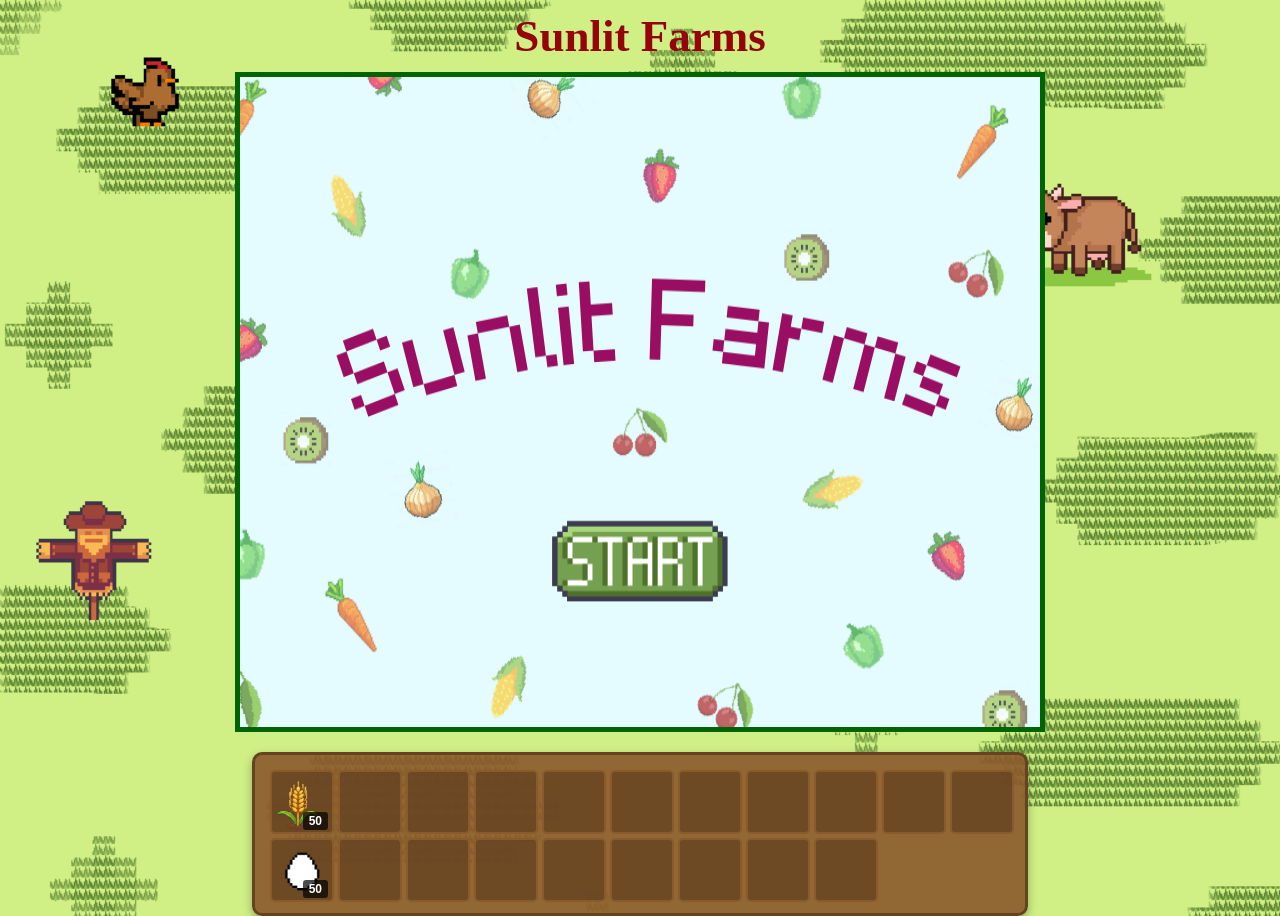
==== index.html @ b86c0515 "uploading farming-p5 game" ====
<!doctype html>
<html lang="en-us">

<head>
    <!-- include the p5 core library using the CDN -->
    <!-- script src="https://cdn.jsdelivr.net/npm/p5@1.11.10/lib/p5.min.js"></script -->

    <!-- include the p5.js library from a local file -->
    <script src="/p5/p5.min.js"></script>

    <!-- your custom sketch code -->
    <script src="sketch.js"></script>
    <link rel="stylesheet" href="style.css">
</head>

<body>
    <h1>Sunlit Farms</h1>
    <div id="game-wrapper">
        <div id="canvas-container">
        </div>
    </div>
    <div id="inventory-container">
        <div id="inventory-grid"></div>
    </div>
</body>

</html>
---- style.css ----
h1 {
    margin-top: 0px;
    margin-bottom: 10px;
    position: relative;
    z-index: 10;
    color: rgb(149, 3, 12); 
    font-family: 'Times New Roman', Times, serif;
    font-size:45px;
    font-weight: bolder;
    padding-top: 10px;
}
p{
    font-family: 'Times New Roman', Times, serif;
    color: white;
    font-style: italic;
    background-color: rgb(15, 66, 9);
    border-radius: 3px;
    padding: 5px;
 }


#game-wrapper {
    display: flex;
    flex-direction: column;
    justify-content: center;
    align-items: center;
    gap: 20px;
}

#canvas-container {
    position: relative;
    z-index: 1;
    display: flex;
    justify-content: center;
}

body {
    margin: 0;
    padding: 0;
    display: flex;
    flex-direction: column;
    justify-content: flex-start;
    align-items: center;
    min-height: 100vh;
    background-color: #f0f0f0;
    font-family: Arial, sans-serif;
    background: url("bgimg.png") no-repeat fixed;
    background-size: cover;
    font-family: sans-serif;
    text-align: center;    
}
        
main {
    display: flex;
    justify-content: center;
    align-items: center;
}

#inventory-container {
    position: relative;
    background-color: rgba(139, 90, 43, 0.9);
    padding: 15px;
    border-radius: 10px;
    box-shadow: 0 4px 10px rgba(0, 0, 0, 0.3);
    border: 3px solid #654321;
    z-index: 100;
    margin-top: 20px;
    display: flex;
    justify-content: center;
}

#inventory-grid {
    display: grid;
    grid-template-columns: repeat(11, 60px); /* 11 columns */
    grid-template-rows: repeat(2, 60px); /* 2 rows */
    gap: 8px;
    width: auto;
}

.inventory-slot {
    width: 60px;
    height: 60px;
    background-color: rgba(101, 67, 33, 0.8);
    border: 2px solid #8B5A2B;
    border-radius: 5px;
    display: flex;
    align-items: center;
    justify-content: center;
    position: relative;
}

.inventory-item {
    width: 100%;
    height: 100%;
    background-size: cover;
    background-position: center;
    cursor: grab;
    position: relative;
    border-radius: 3px;
}

.inventory-item:active {
    cursor: grabbing;
}

.inventory-item.dragging {
    cursor: grabbing !important;
}

.inventory-count {
    position: absolute;
    bottom: 2px;
    right: 4px;
    background-color: rgba(0, 0, 0, 0.7);
    color: white;
    padding: 2px 6px;
    border-radius: 3px;
    font-size: 12px;
    font-weight: bold;
    pointer-events: none;
}
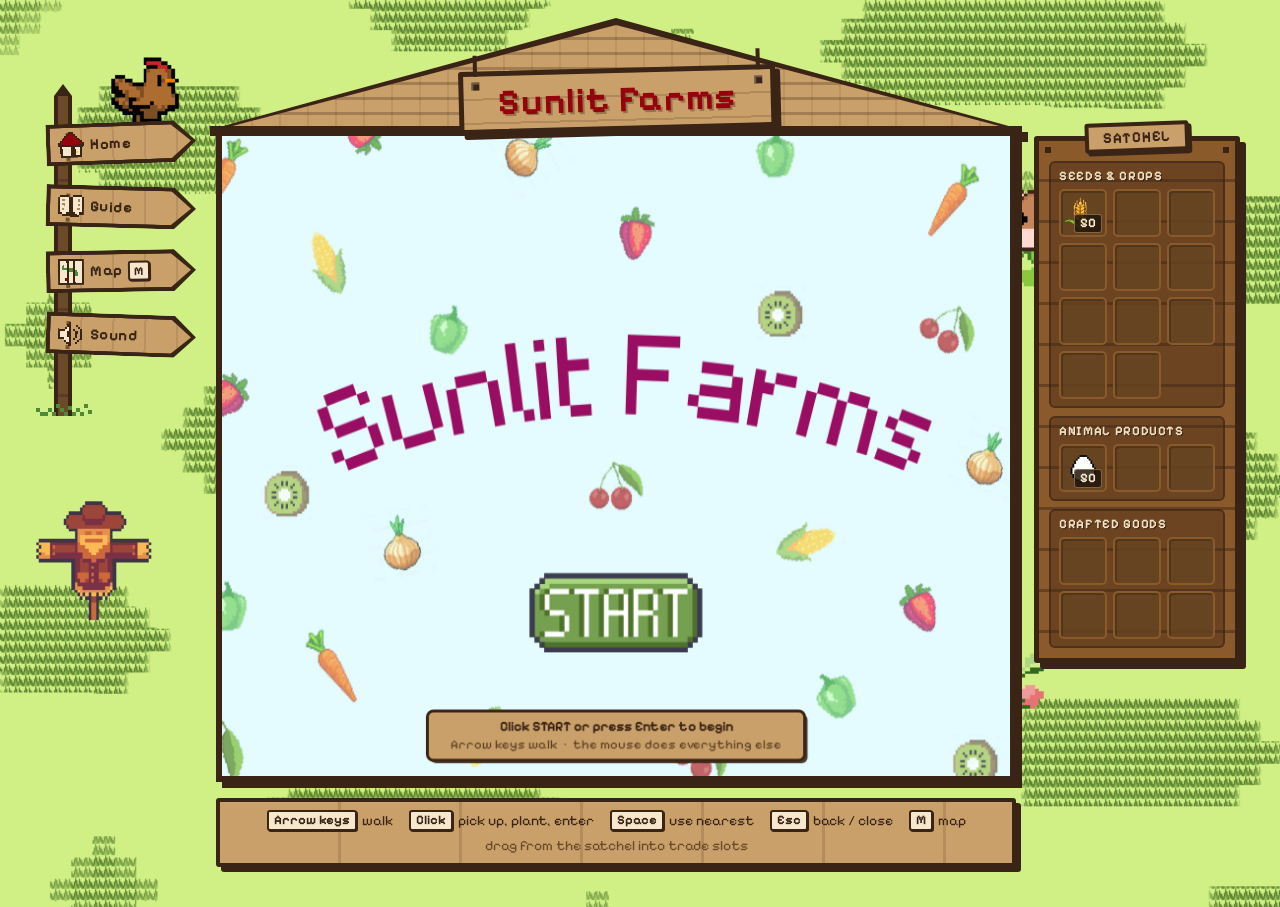
==== commit a3d2bf2c: "updating game mechanics and page design" ====
--- a/index.html
+++ b/index.html
@@ -2,25 +2,105 @@
 <html lang="en-us">
 
 <head>
+    <!-- without this the browser guesses the encoding, and every non-ASCII glyph in
+         sketch.js (the filled-slot tick, the animal hearts) decodes as mojibake -->
+    <meta charset="utf-8">
+    <meta name="viewport" content="width=device-width, initial-scale=1">
+    <title>Sunlit Farms</title>
+    <meta name="description" content="A small farming game: grow crops, keep animals, trade at the barn and the farmers market.">
+
+    <!-- the pixel font is bundled locally (fonts/, SIL OFL) so the page needs no
+         third-party request and looks the same offline and on GitHub Pages -->
+    <link rel="preload" href="fonts/pixelify-sans.woff2" as="font" type="font/woff2" crossorigin>
+
     <!-- include the p5 core library using the CDN -->
     <!-- script src="https://cdn.jsdelivr.net/npm/p5@1.11.10/lib/p5.min.js"></script -->
 
     <!-- include the p5.js library from a local file -->
-    <script src="/p5/p5.min.js"></script>
+    <script src="p5/p5.min.js"></script>
+
+    <!-- p5.sound: ambient loops + SFX, loaded in preload() - see SOUND_FILES in sketch.js -->
+    <script src="p5/addons/p5.sound.min.js"></script>
+
+    <link rel="stylesheet" href="style.css">
+
+    <!-- 12x12 pixel bitmaps for the HUD buttons, rendered as inline SVG -->
+    <script src="hud-icons.js"></script>
 
     <!-- your custom sketch code -->
     <script src="sketch.js"></script>
-    <link rel="stylesheet" href="style.css">
 </head>
 
 <body>
-    <h1>Sunlit Farms</h1>
-    <div id="game-wrapper">
-        <div id="canvas-container">
+    <!--
+      The page is laid out like the front of a barn:
+
+        [signpost]   [ roof gable with the title sign swinging under it ]   [satchel]
+                     [ the game screen, a big barn window                ]
+                     [ controls plank                                     ]
+
+      The signpost on the left is the menu (its boards point at the screen), the
+      satchel on the right is the inventory, and the fence plank under the window
+      is the controls legend.
+    -->
+    <div id="farm-page">
+
+        <!-- LEFT: the menu is a wooden signpost with arrow boards -->
+        <nav id="signpost" aria-label="Game menu">
+            <div class="signpost-boards">
+                <button id="home-button" class="sign-board tilt-a" data-icon="home" aria-label="Go home" title="Home">
+                    <span class="px-icon-holder"></span><span class="sign-text">Home</span>
+                </button>
+                <button id="guide-button" class="sign-board tilt-b" data-icon="guide" aria-label="Open guide" title="Guide" aria-pressed="false">
+                    <span class="px-icon-holder"></span><span class="sign-text">Guide</span>
+                </button>
+                <button id="map-button" class="sign-board tilt-c" data-icon="map" aria-label="Open farm map" title="Farm map (M)" aria-pressed="false">
+                    <span class="px-icon-holder"></span><span class="sign-text">Map <kbd class="sign-key">M</kbd></span>
+                </button>
+                <button id="mute-button" class="sign-board tilt-d" data-icon="sound" aria-label="Mute sound" title="Sound on" aria-pressed="false">
+                    <span class="px-icon-holder"></span><span class="sign-text" id="mute-label">Sound</span>
+                </button>
+            </div>
+            <div class="signpost-post" aria-hidden="true"></div>
+            <div class="signpost-grass" aria-hidden="true"></div>
+        </nav>
+
+        <!-- MIDDLE: the barn - roof gable, hanging title sign, and the screen as its window -->
+        <div id="barn">
+            <div id="gable" aria-hidden="true">
+                <div class="roof roof-back"></div>
+                <div class="roof roof-front"></div>
+                <div class="eave"></div>
+            </div>
+            <div id="title-sign">
+                <span class="rope rope-left" aria-hidden="true"></span>
+                <span class="rope rope-right" aria-hidden="true"></span>
+                <h1>Sunlit Farms</h1>
+            </div>
+            <div id="console-body">
+                <div id="canvas-container">
+                </div>
+            </div>
+
+            <!-- one-line reference for the controls, so nobody has to open the guide to
+                 find out that the arrow keys walk and the mouse does everything else -->
+            <div id="controls-legend" aria-label="Controls">
+                <span class="legend-item"><kbd>Arrow keys</kbd> walk</span>
+                <span class="legend-item"><kbd>Click</kbd> pick up, plant, enter</span>
+                <span class="legend-item"><kbd>Space</kbd> use nearest</span>
+                <span class="legend-item"><kbd>Esc</kbd> back / close</span>
+                <span class="legend-item"><kbd>M</kbd> map</span>
+                <span class="legend-item legend-drag">drag from the satchel into trade slots</span>
+            </div>
         </div>
-    </div>
-    <div id="inventory-container">
-        <div id="inventory-grid"></div>
+
+        <!-- RIGHT: the inventory is a wooden crate ("satchel") hung beside the window -->
+        <aside id="inventory-container" aria-label="Inventory">
+            <div class="crate-label"><span>Satchel</span></div>
+            <div id="inventory-grid"></div>
+            <div class="crate-hint">click a seed to pick it, then click a plot</div>
+        </aside>
+
     </div>
 </body>
 
--- a/style.css
+++ b/style.css
@@ -1,92 +1,564 @@
+/* ---------------------------------------------------------------------------
+   Sunlit Farms - page chrome
+   The page is dressed as the front of a barn: a signpost menu on the left, the
+   game screen as a barn window under a shingled gable (the title sign swings
+   from the apex), and the inventory as a wooden crate on the right.
+
+   Palette (shared with the canvas UI in sketch.js):
+     wood-dark  #3a2415   plank #caa06a   tray #8b5a2b   parchment #f6e7cd
+     gold       #ffd23f   sign-red rgb(149,3,12)
+   --------------------------------------------------------------------------- */
+
+@font-face {
+    font-family: 'Pixelify Sans';
+    src: url('fonts/pixelify-sans.woff2') format('woff2');
+    font-weight: 400 700;
+    font-style: normal;
+    font-display: swap;
+}
+
+:root {
+    --font-pixel: 'Pixelify Sans', 'Trebuchet MS', Verdana, sans-serif;
+    --wood-dark: #3a2415;
+    --wood-mid: #6b4a2a;
+    --plank: #caa06a;
+    --plank-light: #d6af80;
+    --tray: #8b5a2b;
+    --tray-dark: #7a4d24;
+    --parchment: #f6e7cd;
+    --gold: #ffd23f;
+    --sign-red: rgb(149, 3, 12);
+    --grass: #4f8a3a;
+    --screen-w: 800px;
+}
+
+* { box-sizing: border-box; }
+
+body {
+    margin: 0;
+    padding: 18px 16px 40px;
+    min-height: 100vh;
+    background: url("bgimg.png") no-repeat fixed;
+    background-size: cover;
+    background-color: #b9e07a;
+    font-family: var(--font-pixel);
+    color: var(--wood-dark);
+    text-align: center;
+}
+
+/* the three columns: signpost | barn | crate */
+#farm-page {
+    display: flex;
+    flex-direction: row;
+    justify-content: center;
+    align-items: flex-start;
+    gap: 26px;
+    max-width: 1400px;
+    margin: 0 auto;
+}
+
+/* the chrome is furniture, not a document: dragging across it should never start
+   a text selection, and double-clicking a button shouldn't highlight it */
+#farm-page {
+    user-select: none;
+    -webkit-user-select: none;
+    -webkit-tap-highlight-color: transparent;
+}
+
+/* ---------------------------------------------------------------------------
+   THE BARN: gable + title sign + screen + controls plank
+   --------------------------------------------------------------------------- */
+
+#barn {
+    position: relative;
+    display: flex;
+    flex-direction: column;
+    align-items: center;
+    width: var(--screen-w);
+    max-width: 100%;
+    flex: 0 1 auto;
+}
+
+/* the gable: two stacked triangles (dark outline behind, shingled plank in front)
+   and a dark eave board where the roof meets the window */
+#gable {
+    position: relative;
+    width: 100%;
+    height: 118px;
+    filter: drop-shadow(6px 6px 0 var(--wood-dark));
+}
+
+.roof {
+    position: absolute;
+    left: 0;
+    right: 0;
+    bottom: 8px;
+    top: 0;
+    clip-path: polygon(50% 0, 100% 100%, 0 100%);
+}
+
+.roof-back {
+    background: var(--wood-dark);
+}
+
+.roof-front {
+    left: 9px;
+    right: 9px;
+    top: 7px;
+    background-color: var(--plank);
+    /* rows of shingles, drawn as hard stripes so they stay pixel-crisp */
+    background-image:
+        repeating-linear-gradient(to bottom,
+            transparent 0 12px, rgba(58, 36, 21, 0.28) 12px 15px),
+        repeating-linear-gradient(to right,
+            transparent 0 26px, rgba(58, 36, 21, 0.10) 26px 28px);
+}
+
+.eave {
+    position: absolute;
+    left: -6px;
+    right: -6px;
+    bottom: 0;
+    height: 10px;
+    background: var(--wood-dark);
+}
+
+/* the title sign hangs from the apex on two ropes and swings gently */
+#title-sign {
+    position: absolute;
+    top: 50px;
+    left: 50%;
+    z-index: 20;
+    padding: 9px 34px 8px;
+    background-color: var(--plank);
+    background-image: repeating-linear-gradient(to bottom,
+        transparent 0 22px, rgba(58, 36, 21, 0.18) 22px 24px);
+    border: 5px solid var(--wood-dark);
+    border-radius: 3px;
+    box-shadow: 5px 5px 0 var(--wood-dark);
+    transform-origin: 50% -16px;
+    transform: translateX(-50%) rotate(-1.5deg);
+    animation: sign-swing 6s ease-in-out infinite alternate;
+    pointer-events: none;
+    white-space: nowrap;
+}
+
+@keyframes sign-swing {
+    from { transform: translateX(-50%) rotate(-2.2deg); }
+    to   { transform: translateX(-50%) rotate(2.2deg); }
+}
+
+/* two nail heads so the sign reads as hung, not floating */
+#title-sign::before,
+#title-sign::after {
+    content: "";
+    position: absolute;
+    top: 6px;
+    width: 8px;
+    height: 8px;
+    background: var(--wood-dark);
+    box-shadow: inset 2px 2px 0 rgba(255, 255, 255, 0.25);
+}
+
+#title-sign::before { left: 8px; }
+#title-sign::after  { right: 8px; }
+
+.rope {
+    position: absolute;
+    top: -21px;      /* up through the roof surface, which is ~16px above the sign here */
+    width: 4px;
+    height: 21px;
+    background: var(--wood-dark);
+}
+
+.rope-left  { left: 10px; }
+.rope-right { right: 10px; }
+
 h1 {
-    margin-top: 0px;
-    margin-bottom: 10px;
-    position: relative;
-    z-index: 10;
-    color: rgb(149, 3, 12); 
-    font-family: 'Times New Roman', Times, serif;
-    font-size:45px;
-    font-weight: bolder;
-    padding-top: 10px;
-}
-p{
-    font-family: 'Times New Roman', Times, serif;
-    color: white;
-    font-style: italic;
-    background-color: rgb(15, 66, 9);
-    border-radius: 3px;
-    padding: 5px;
- }
-
-
-#game-wrapper {
+    margin: 0;
+    color: var(--sign-red);
+    font-family: var(--font-pixel);
+    font-size: 36px;
+    font-weight: 700;
+    letter-spacing: 1px;
+    line-height: 1;
+    /* a hard one-pixel-step shadow reads as carved rather than printed */
+    text-shadow: 2px 2px 0 rgba(58, 36, 21, 0.35);
+}
+
+/* the screen is the barn window: one dark frame, square corners */
+#console-body {
     display: flex;
     flex-direction: column;
+    width: 100%;
+    border: 6px solid var(--wood-dark);
+    border-top-width: 0;
+    box-shadow: 6px 6px 0 var(--wood-dark);
+    overflow: hidden;
+    background: var(--wood-dark);
+}
+
+#canvas-container {
+    position: relative;
+    z-index: 1;
+    display: flex;
+    justify-content: center;
+    line-height: 0;
+}
+
+/* The canvas is scaled with CSS width, never transform: p5 maps mouse coordinates
+   through the element's scrollWidth, so a width change keeps every click in the
+   right place while a transform would not. handleCanvasDrop() does the same maths
+   for drag-and-drop. */
+#canvas-container canvas {
+    touch-action: none;          /* arrow keys and drags drive the game, not the page */
+    border: none !important;
+    border-radius: 0;
+    box-shadow: none;
+    display: block;
+    /* !important because p5 writes an inline 800px width on the element */
+    width: 100% !important;
+    height: auto !important;
+}
+
+/* controls plank: bolted under the window sill */
+#controls-legend {
+    display: flex;
+    flex-wrap: wrap;
     justify-content: center;
     align-items: center;
-    gap: 20px;
-}
-
-#canvas-container {
+    gap: 5px 16px;
+    width: 100%;
+    margin-top: 16px;
+    padding: 8px 16px;
+    background: var(--plank);
+    background-image: repeating-linear-gradient(to right,
+        transparent 0 118px, rgba(58, 36, 21, 0.16) 118px 121px);
+    border: 4px solid var(--wood-dark);
+    border-radius: 3px;
+    box-shadow: 5px 5px 0 var(--wood-dark);
+    font-family: var(--font-pixel);
+    font-size: 14px;
+    color: var(--wood-dark);
+    line-height: 1.4;
+}
+
+.legend-item {
+    display: inline-flex;
+    align-items: center;
+    gap: 5px;
+    white-space: nowrap;
+}
+
+.legend-drag {
+    color: var(--wood-mid);
+}
+
+kbd {
+    display: inline-block;
+    min-width: 16px;
+    padding: 1px 5px 0;
+    border: 2px solid var(--wood-dark);
+    border-radius: 3px;
+    background: var(--parchment);
+    color: var(--wood-dark);
+    font-family: var(--font-pixel);
+    font-size: 13px;
+    font-weight: 700;
+    line-height: 1.2;
+    box-shadow: 1px 1px 0 var(--wood-dark);
+}
+
+/* ---------------------------------------------------------------------------
+   THE SIGNPOST: menu buttons as arrow-shaped boards nailed to one post,
+   all pointing at the screen
+   --------------------------------------------------------------------------- */
+
+#signpost {
+    position: relative;
+    flex: 0 0 auto;
+    width: 186px;
+    margin-top: 104px;  /* boards start level with the top of the window */
+    padding-bottom: 60px;
+}
+
+.signpost-post {
+    position: absolute;
+    left: 14px;
+    top: -26px;
+    bottom: 0;
+    width: 18px;
+    background: var(--wood-dark);
+    z-index: 0;
+}
+
+.signpost-post::before {
+    content: "";
+    position: absolute;
+    left: 4px;
+    right: 4px;
+    top: 0;
+    bottom: 0;
+    background: var(--wood-mid);
+    background-image: repeating-linear-gradient(to bottom,
+        transparent 0 40px, rgba(58, 36, 21, 0.35) 40px 43px);
+}
+
+/* pointed top of the post */
+.signpost-post::after {
+    content: "";
+    position: absolute;
+    left: 0;
+    top: -12px;
+    width: 18px;
+    height: 12px;
+    background: var(--wood-dark);
+    clip-path: polygon(50% 0, 100% 100%, 0 100%);
+}
+
+/* a tuft of pixel grass where the post goes into the ground */
+.signpost-grass {
+    position: absolute;
+    left: 0;
+    bottom: 0;
+    width: 4px;
+    height: 4px;
+    background: var(--grass);
+    box-shadow:
+        4px 0 0 var(--grass), 8px -4px 0 var(--grass), 12px 0 0 var(--grass),
+        16px -8px 0 var(--grass), 20px -4px 0 var(--grass), 24px 0 0 var(--grass),
+        28px -6px 0 var(--grass), 32px 0 0 var(--grass), 36px -4px 0 var(--grass),
+        40px 0 0 var(--grass), 44px -8px 0 var(--grass), 48px -2px 0 var(--grass),
+        -4px -4px 0 var(--grass);
+}
+
+.signpost-boards {
     position: relative;
     z-index: 1;
     display: flex;
-    justify-content: center;
-}
-
-body {
-    margin: 0;
-    padding: 0;
-    display: flex;
     flex-direction: column;
-    justify-content: flex-start;
+    gap: 22px;
+    padding-left: 6px;
+}
+
+.sign-board {
+    --tip: 22px;
+    position: relative;
+    display: flex;
     align-items: center;
-    min-height: 100vh;
-    background-color: #f0f0f0;
-    font-family: Arial, sans-serif;
-    background: url("bgimg.png") no-repeat fixed;
-    background-size: cover;
-    font-family: sans-serif;
-    text-align: center;    
-}
-        
-main {
-    display: flex;
-    justify-content: center;
-    align-items: center;
-}
-
-#inventory-container {
-    position: relative;
-    background-color: rgba(139, 90, 43, 0.9);
-    padding: 15px;
-    border-radius: 10px;
-    box-shadow: 0 4px 10px rgba(0, 0, 0, 0.3);
-    border: 3px solid #654321;
-    z-index: 100;
-    margin-top: 20px;
-    display: flex;
-    justify-content: center;
-}
-
-#inventory-grid {
-    display: grid;
-    grid-template-columns: repeat(11, 60px); /* 11 columns */
-    grid-template-rows: repeat(2, 60px); /* 2 rows */
     gap: 8px;
-    width: auto;
-}
-
-.inventory-slot {
-    width: 60px;
-    height: 60px;
-    background-color: rgba(101, 67, 33, 0.8);
-    border: 2px solid #8B5A2B;
-    border-radius: 5px;
+    width: 176px;
+    height: 46px;
+    padding: 0 30px 0 12px;
+    border: none;
+    background: var(--wood-dark);
+    clip-path: polygon(0 0, calc(100% - var(--tip)) 0, 100% 50%, calc(100% - var(--tip)) 100%, 0 100%);
+    color: var(--wood-dark);
+    font: inherit;
+    font-size: 17px;
+    font-weight: 700;
+    letter-spacing: 0.03em;
+    text-align: left;
+    cursor: pointer;
+    transition: transform 0.08s ease-out;
+}
+
+/* the plank face, inset from the dark outline */
+.sign-board::before {
+    content: "";
+    position: absolute;
+    inset: 4px 5px 4px 4px;
+    background-color: var(--plank);
+    background-image: repeating-linear-gradient(to right,
+        transparent 0 30px, rgba(58, 36, 21, 0.12) 30px 32px);
+    clip-path: polygon(0 0, calc(100% - var(--tip) + 2px) 0, 100% 50%, calc(100% - var(--tip) + 2px) 100%, 0 100%);
+    transition: background-color 0.12s ease-out;
+}
+
+/* nail heads holding the board to the post */
+.sign-board::after {
+    content: "";
+    position: absolute;
+    left: 20px;
+    top: 9px;
+    width: 4px;
+    height: 4px;
+    background: var(--wood-dark);
+    box-shadow: 0 24px 0 var(--wood-dark);
+    opacity: 0.6;
+}
+
+.sign-board > * {
+    position: relative;
+    z-index: 1;
+}
+
+.sign-board:hover::before {
+    background-color: var(--plank-light);
+}
+
+.sign-board:active {
+    transform: translate(2px, 2px) var(--tilt, rotate(0deg));
+}
+
+/* keyboard users need to see where they are; mouse users never see this ring */
+.sign-board:focus-visible {
+    outline: none;
+}
+.sign-board:focus-visible::before {
+    box-shadow: inset 0 0 0 3px var(--gold);
+}
+
+/* an "on" state for toggles: guide/map open, sound muted */
+.sign-board[aria-pressed="true"]::before {
+    background-color: var(--gold);
+}
+
+.tilt-a { --tilt: rotate(-2deg); transform: var(--tilt); }
+.tilt-b { --tilt: rotate(1.5deg); transform: var(--tilt); }
+.tilt-c { --tilt: rotate(-1deg); transform: var(--tilt); }
+.tilt-d { --tilt: rotate(2deg); transform: var(--tilt); }
+
+.px-icon-holder {
     display: flex;
     align-items: center;
     justify-content: center;
-    position: relative;
+    width: 30px;
+    height: 30px;
+    flex-shrink: 0;
+    pointer-events: none;
+}
+
+.px-icon {
+    width: 30px;
+    height: 30px;
+    display: block;
+    image-rendering: pixelated;
+}
+
+.sign-text {
+    display: inline-flex;
+    align-items: center;
+    gap: 6px;
+    line-height: 1;
+    white-space: nowrap;
+}
+
+.sign-key {
+    font-size: 12px;
+    padding: 1px 4px 0;
+    min-width: 12px;
+}
+
+/* ---------------------------------------------------------------------------
+   THE SATCHEL: inventory in a wooden crate beside the window
+   --------------------------------------------------------------------------- */
+
+#inventory-container {
+    position: relative;
+    flex: 0 0 auto;
+    margin-top: 118px; /* level with the window, under the eave */
+    padding: 22px 14px 12px;
+    background-color: var(--tray);
+    /* horizontal slats with a dark seam between each */
+    background-image: repeating-linear-gradient(to bottom,
+        transparent 0 38px, rgba(58, 36, 21, 0.45) 38px 41px);
+    border: 5px solid var(--wood-dark);
+    border-radius: 3px;
+    box-shadow: 6px 6px 0 var(--wood-dark);
+    z-index: 5;
+}
+
+/* corner nails */
+#inventory-container::before,
+#inventory-container::after {
+    content: "";
+    position: absolute;
+    top: 6px;
+    width: 6px;
+    height: 6px;
+    background: var(--wood-dark);
+    box-shadow: 0 calc(100% + 0px) 0 var(--wood-dark);
+}
+#inventory-container::before { left: 6px; }
+#inventory-container::after  { right: 6px; }
+
+/* the label is a smaller plank nailed on at a slight angle, overlapping the top edge */
+.crate-label {
+    position: absolute;
+    top: -22px;
+    left: 50%;
+    transform: translateX(-50%) rotate(-2deg);
+    padding: 5px 20px 4px;
+    background: var(--plank);
+    border: 4px solid var(--wood-dark);
+    border-radius: 3px;
+    box-shadow: 3px 3px 0 var(--wood-dark);
+    font-size: 18px;
+    font-weight: 700;
+    letter-spacing: 0.06em;
+    text-transform: uppercase;
+    color: var(--wood-dark);
+    line-height: 1;
+    white-space: nowrap;
+}
+
+.crate-hint {
+    margin-top: 10px;
+    font-size: 12px;
+    color: #e3c89e;
+    text-shadow: 1px 1px 0 var(--wood-dark);
+}
+
+/* the crate holds three labelled groups, stacked. Each group sets its own column
+   count inline (INVENTORY_CATEGORIES in sketch.js); --slot-size keeps the card and
+   grid metrics in one place. */
+#inventory-grid {
+    --slot-size: 52px;
+    display: flex;
+    flex-direction: column;
+    align-items: stretch;
+    gap: 10px;
+}
+
+.inventory-group {
+    display: flex;
+    flex-direction: column;
+    gap: 5px;
+    padding: 6px 10px 8px;
+    background-color: rgba(58, 36, 21, 0.38);
+    border: 2px solid rgba(58, 36, 21, 0.6);
+    border-radius: 6px;
+}
+
+.inventory-group-label {
+    font-family: var(--font-pixel);
+    font-size: 13px;
+    font-weight: 700;
+    letter-spacing: 0.05em;
+    text-transform: uppercase;
+    color: #f3e0c0;
+    text-shadow: 1px 1px 0 var(--wood-dark);
+    text-align: left;
+    white-space: nowrap;
+}
+
+.inventory-group-slots {
+    display: grid;
+    gap: 6px;
+}
+
+.inventory-slot {
+    width: var(--slot-size);
+    height: var(--slot-size);
+    background-color: rgba(101, 67, 33, 0.85);
+    border: 2px solid var(--tray);
+    border-radius: 5px;
+    display: flex;
+    align-items: center;
+    justify-content: center;
+    position: relative;
+    box-shadow: inset 2px 2px 0 rgba(0, 0, 0, 0.2);
 }
 
 .inventory-item {
@@ -94,29 +566,207 @@
     height: 100%;
     background-size: cover;
     background-position: center;
+    background-repeat: no-repeat;
     cursor: grab;
     position: relative;
     border-radius: 3px;
+    transition: transform 0.08s ease-out;
+}
+
+.inventory-item:hover {
+    transform: translateY(-2px);
+    filter: drop-shadow(0 3px 3px rgba(0, 0, 0, 0.45));
 }
 
 .inventory-item:active {
     cursor: grabbing;
+    transform: none;
 }
 
 .inventory-item.dragging {
     cursor: grabbing !important;
 }
 
+.inventory-item.selected {
+    outline: 3px solid var(--gold);
+    outline-offset: -2px;
+    box-shadow: 0 0 8px rgba(255, 210, 63, 0.9);
+}
+
 .inventory-count {
     position: absolute;
     bottom: 2px;
-    right: 4px;
-    background-color: rgba(0, 0, 0, 0.7);
-    color: white;
-    padding: 2px 6px;
+    right: 3px;
+    background-color: rgba(35, 22, 12, 0.85);
+    color: var(--parchment);
+    padding: 1px 5px 0;
     border-radius: 3px;
-    font-size: 12px;
-    font-weight: bold;
+    border: 1px solid rgba(202, 160, 106, 0.55);
+    font-family: var(--font-pixel);
+    font-size: 13px;
+    font-weight: 700;
+    line-height: 1.2;
     pointer-events: none;
 }
 
+/* hover tooltip for an inventory card: item name, what it's made from, and what it
+   can be traded for. Lives on <body> so it can float over the canvas. */
+#inventory-tooltip {
+    position: fixed;
+    z-index: 2000;
+    display: none;
+    max-width: 260px;
+    padding: 8px 10px;
+    background-color: rgba(35, 22, 12, 0.96);
+    border: 2px solid var(--plank);
+    border-radius: 4px;
+    box-shadow: 3px 3px 0 rgba(0, 0, 0, 0.35);
+    color: var(--parchment);
+    font-family: var(--font-pixel);
+    font-size: 13px;
+    line-height: 1.4;
+    text-align: left;
+    pointer-events: none;
+}
+
+#inventory-tooltip .tt-head {
+    display: flex;
+    align-items: baseline;
+    justify-content: space-between;
+    gap: 10px;
+    border-bottom: 1px solid rgba(202, 160, 106, 0.4);
+    padding-bottom: 4px;
+}
+
+#inventory-tooltip .tt-name  { font-size: 16px; font-weight: 700; color: var(--gold); }
+#inventory-tooltip .tt-owned { font-size: 12px; color: var(--plank); white-space: nowrap; }
+#inventory-tooltip .tt-row   { margin-top: 5px; }
+#inventory-tooltip .tt-label { color: #9fd17a; font-weight: 700; }
+#inventory-tooltip .tt-where { color: #a98a63; }
+#inventory-tooltip .tt-warn  { color: #e8a06a; font-weight: 700; }
+#inventory-tooltip .tt-hint  { color: #a98a63; }
+
+/* floating icon that follows the cursor while dragging an inventory item onto
+   the canvas - the native drag ghost is suppressed (see handleDragStart), so this
+   div stands in for it and is positioned manually via dragGhost-tracking dragover */
+#drag-ghost {
+    position: fixed;
+    width: 50px;
+    height: 50px;
+    background-size: cover;
+    background-position: center;
+    pointer-events: none;
+    z-index: 1000;
+    display: none;
+    transform: translate(-50%, -50%);
+    filter: drop-shadow(0 2px 4px rgba(0, 0, 0, 0.5));
+}
+
+/* ---------------------------------------------------------------------------
+   Narrower windows.
+   < 1320px: the crate moves under the barn and lays its three groups side by side.
+   < 1080px: the signpost boards line up in a row under the window too.
+   <  880px: the window itself shrinks to fit (see the canvas rule above).
+   --------------------------------------------------------------------------- */
+/* laptop widths: keep the satchel beside the window (so nothing has to scroll
+   while dragging an item into a trade slot) by slimming both side columns */
+@media (max-width: 1330px) {
+    #farm-page { gap: 18px; }
+
+    #signpost { width: 158px; }
+    .sign-board { width: 150px; height: 42px; font-size: 15px; padding-right: 26px; gap: 6px; }
+    .px-icon-holder, .px-icon { width: 26px; height: 26px; }
+
+    #inventory-container { padding: 20px 10px 10px; }
+    #inventory-grid { --slot-size: 48px; gap: 8px; }
+    .inventory-group { padding: 5px 8px 7px; }
+    /* three columns per group here; the inline four-column rule comes from sketch.js */
+    .inventory-group-slots { grid-template-columns: repeat(3, var(--slot-size)) !important; }
+    .crate-label { font-size: 15px; padding: 4px 14px 3px; top: -19px; }
+    .crate-hint { display: none; }
+}
+
+/* narrower still: the crate moves under the barn and lays its groups side by
+   side, and the signpost boards line up in a row under the window */
+@media (max-width: 1100px) {
+    #farm-page {
+        flex-wrap: wrap;
+        justify-content: center;
+    }
+
+    #signpost {
+        order: 2;
+        flex-basis: 100%;
+        width: auto;
+        margin-top: 8px;
+        padding-bottom: 0;
+        display: flex;
+        justify-content: center;
+    }
+
+    .signpost-post,
+    .signpost-grass {
+        display: none;
+    }
+
+    .signpost-boards {
+        flex-direction: row;
+        flex-wrap: wrap;
+        justify-content: center;
+        gap: 12px 16px;
+        padding-left: 0;
+    }
+
+    #inventory-container {
+        order: 3;
+        flex-basis: 100%;
+        max-width: var(--screen-w);
+        margin: 30px auto 0;
+        padding: 22px 14px 12px;
+    }
+
+    #inventory-grid {
+        flex-direction: row;
+        flex-wrap: wrap;
+        justify-content: center;
+        align-items: flex-start;
+    }
+
+    .inventory-group-slots { grid-template-columns: repeat(4, var(--slot-size)) !important; }
+    .crate-label { font-size: 18px; padding: 5px 20px 4px; top: -22px; }
+    .crate-hint { display: block; }
+}
+
+@media (max-width: 880px) {
+    body { padding-left: 10px; padding-right: 10px; }
+
+    #barn { width: 100%; }
+
+    #inventory-grid { --slot-size: 46px; }
+
+    h1 { font-size: 28px; }
+    #title-sign { padding: 8px 22px 7px; top: 42px; }
+    #gable { height: 100px; }
+    #inventory-container { margin-top: 30px; }
+
+    #controls-legend { font-size: 13px; gap: 4px 12px; }
+}
+
+@media (max-width: 560px) {
+    #inventory-grid { --slot-size: 40px; }
+    .inventory-group { padding: 5px 7px 6px; }
+    .sign-board { width: 140px; height: 42px; font-size: 15px; }
+    h1 { font-size: 22px; }
+    #gable { height: 80px; }
+    #title-sign { top: 28px; }
+}
+
+/* people who would rather not have motion get the state changes without the slide */
+@media (prefers-reduced-motion: reduce) {
+    #title-sign { animation: none; }
+    .sign-board,
+    .sign-board::before,
+    .inventory-item {
+        transition: none;
+    }
+}
